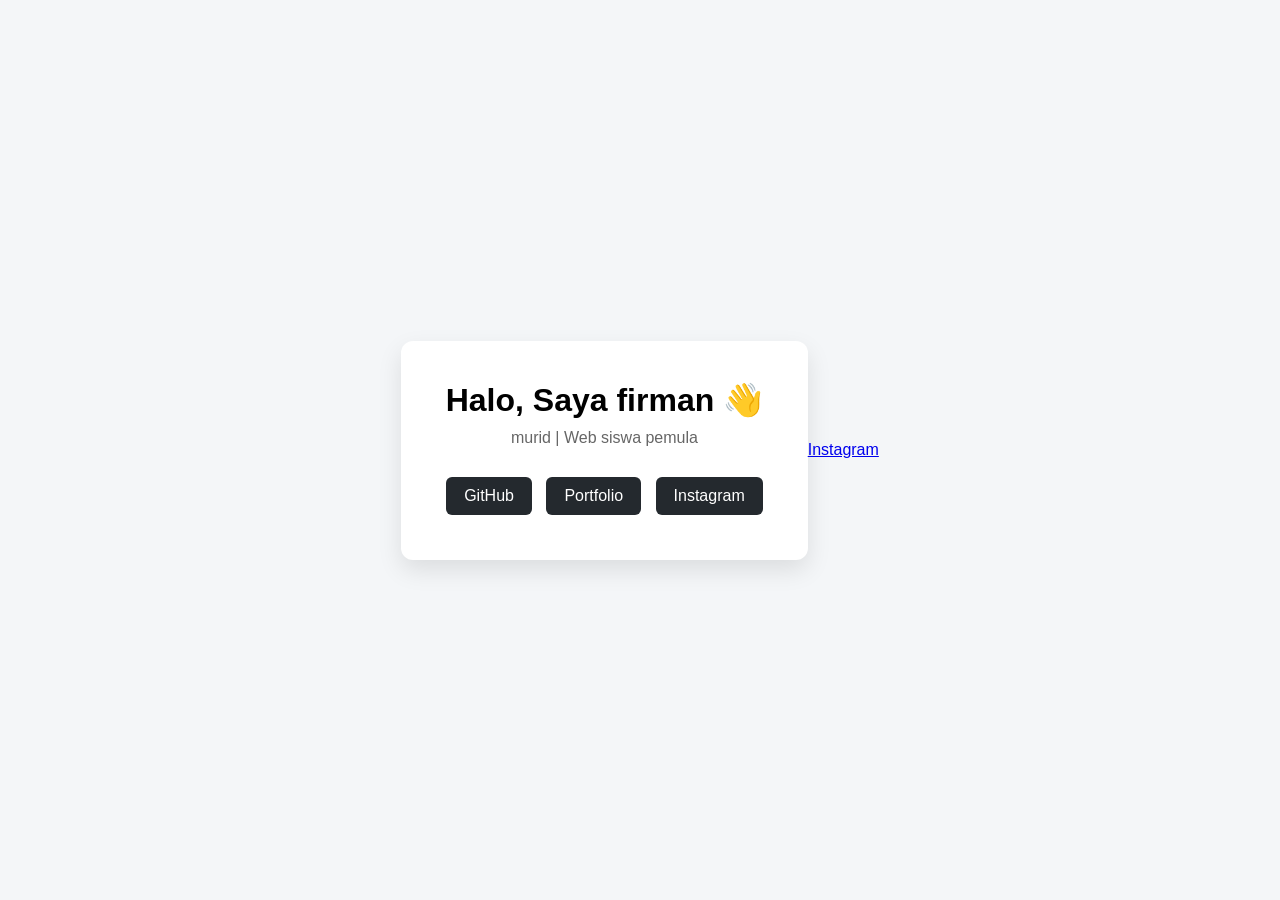
==== index.html @ cd34d42a "Update index.html" ====
<!DOCTYPE html>
<html lang="id">
<head>
  <meta charset="UTF-8">
  <meta name="viewport" content="width=device-width, initial-scale=1.0">
  <title>My GitHub Page</title>
  <link rel="stylesheet" href="style.css">
</head>
<body>

  <div class="container">
    <h1>Halo, Saya firman 👋</h1>
    <p>murid | Web siswa pemula</p>

    <div class="links">
      <a href="https://github.com/username" target="_blank">GitHub</a>
      <a href="#" target="_blank">Portfolio</a>
      <a href="#" target="_blank">Instagram</a>
    </div>
  </div>
<a href="https://instagram.com/vouszaa" target="_blank">
    <i class="fa-brands fa-instagram"></i> Instagram
  </a>
</div>
</body>
</html>
---- style.css ----
* {
  margin: 0;
  padding: 0;
  box-sizing: border-box;
  font-family: Arial, Helvetica, sans-serif;
}

body {
  height: 100vh;
  background: #f4f6f8;
  display: flex;
  justify-content: center;
  align-items: center;
}

.container {
  background: white;
  padding: 40px;
  border-radius: 12px;
  text-align: center;
  box-shadow: 0 10px 25px rgba(0,0,0,0.1);
}

h1 {
  margin-bottom: 10px;
}

p {
  color: #666;
  margin-bottom: 25px;
}

.links a {
  text-decoration: none;
  color: white;
  background: #24292e;
  padding: 10px 18px;
  border-radius: 6px;
  margin: 5px;
  display: inline-block;
  transition: 0.3s;
}

.links a:hover {
  background: #0366d6;
}
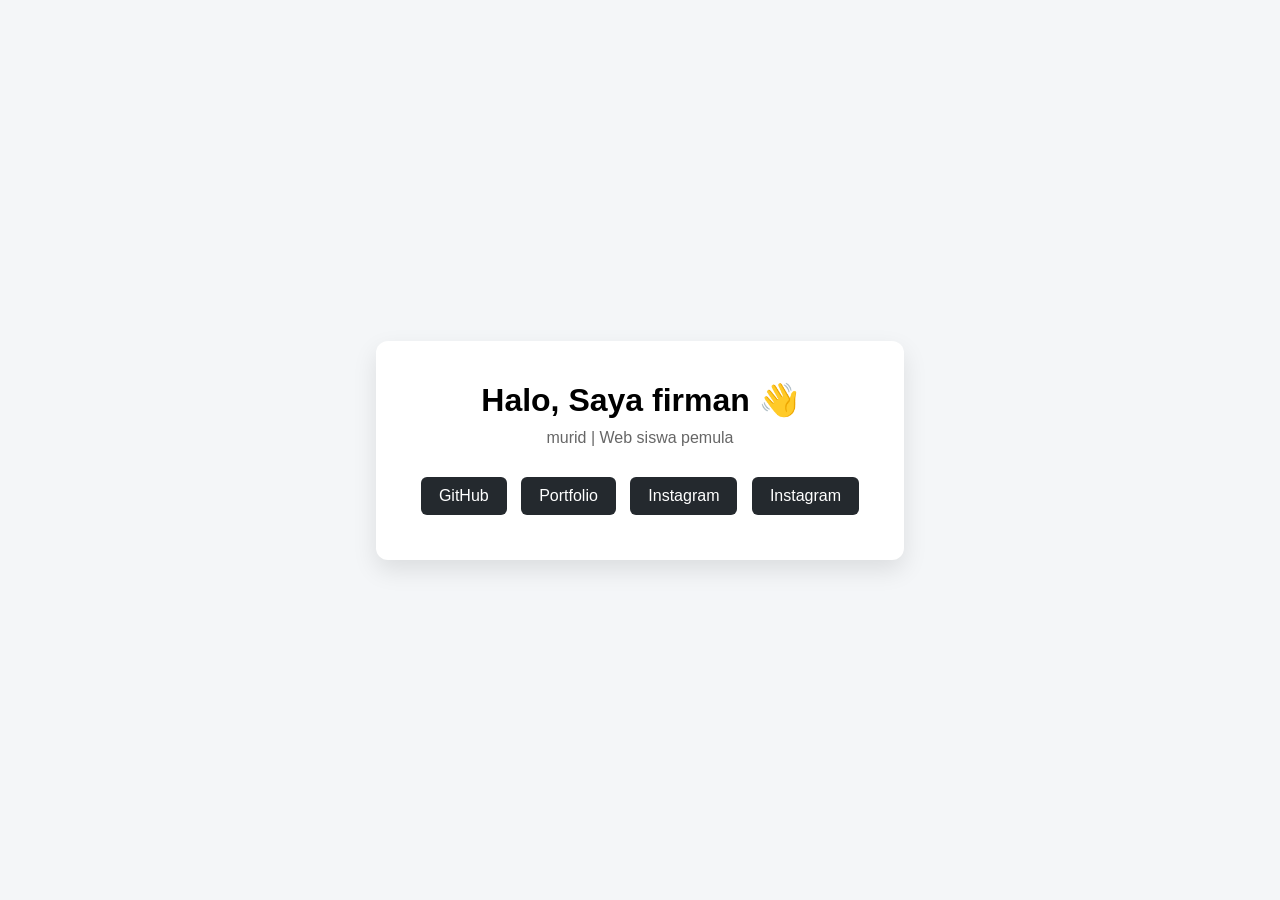
==== commit 55cf5fae: "Update index.html" ====
--- a/index.html
+++ b/index.html
@@ -16,11 +16,11 @@
       <a href="https://github.com/username" target="_blank">GitHub</a>
       <a href="#" target="_blank">Portfolio</a>
       <a href="#" target="_blank">Instagram</a>
-    </div>
-  </div>
-<a href="https://instagram.com/vouszaa" target="_blank">
+      <a href="https://instagram.com/vouszaa" target="_blank">
     <i class="fa-brands fa-instagram"></i> Instagram
   </a>
 </div>
+    </div>
+  </div>
 </body>
 </html>
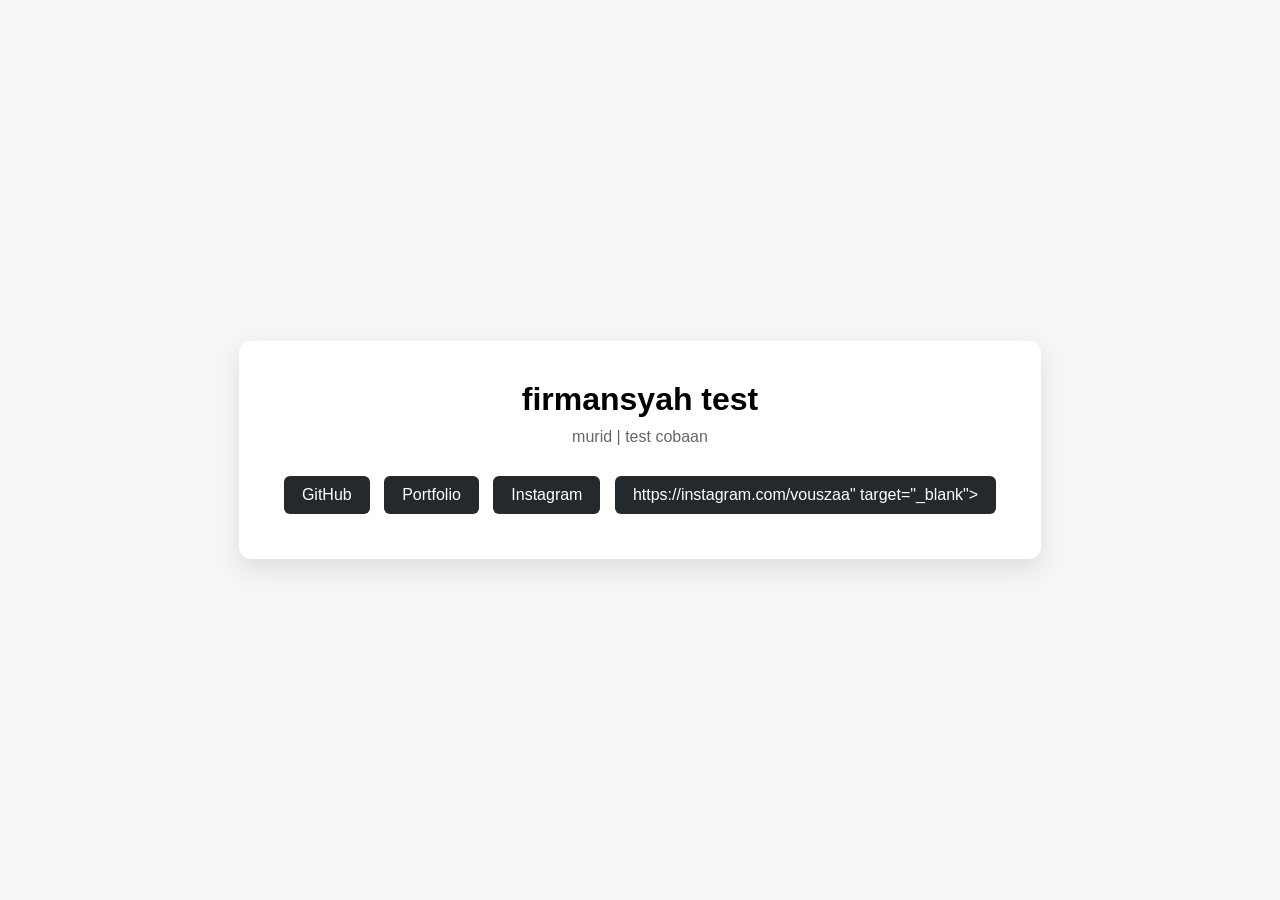
==== commit 1885299f: "Update index.html" ====
--- a/index.html
+++ b/index.html
@@ -9,15 +9,14 @@
 <body>
 
   <div class="container">
-    <h1>Halo, Saya firman 👋</h1>
-    <p>murid | Web siswa pemula</p>
+    <h1> firmansyah test </h1>
+    <p>murid | test cobaan </p>
 
     <div class="links">
       <a href="https://github.com/username" target="_blank">GitHub</a>
       <a href="#" target="_blank">Portfolio</a>
-      <a href="#" target="_blank">Instagram</a>
-      <a href="https://instagram.com/vouszaa" target="_blank">
-    <i class="fa-brands fa-instagram"></i> Instagram
+      <a href="#" target="_blank">Instagram</a> 
+      <a href="#" target="_blank">https://instagram.com/vouszaa" target="_blank">
   </a>
 </div>
     </div>
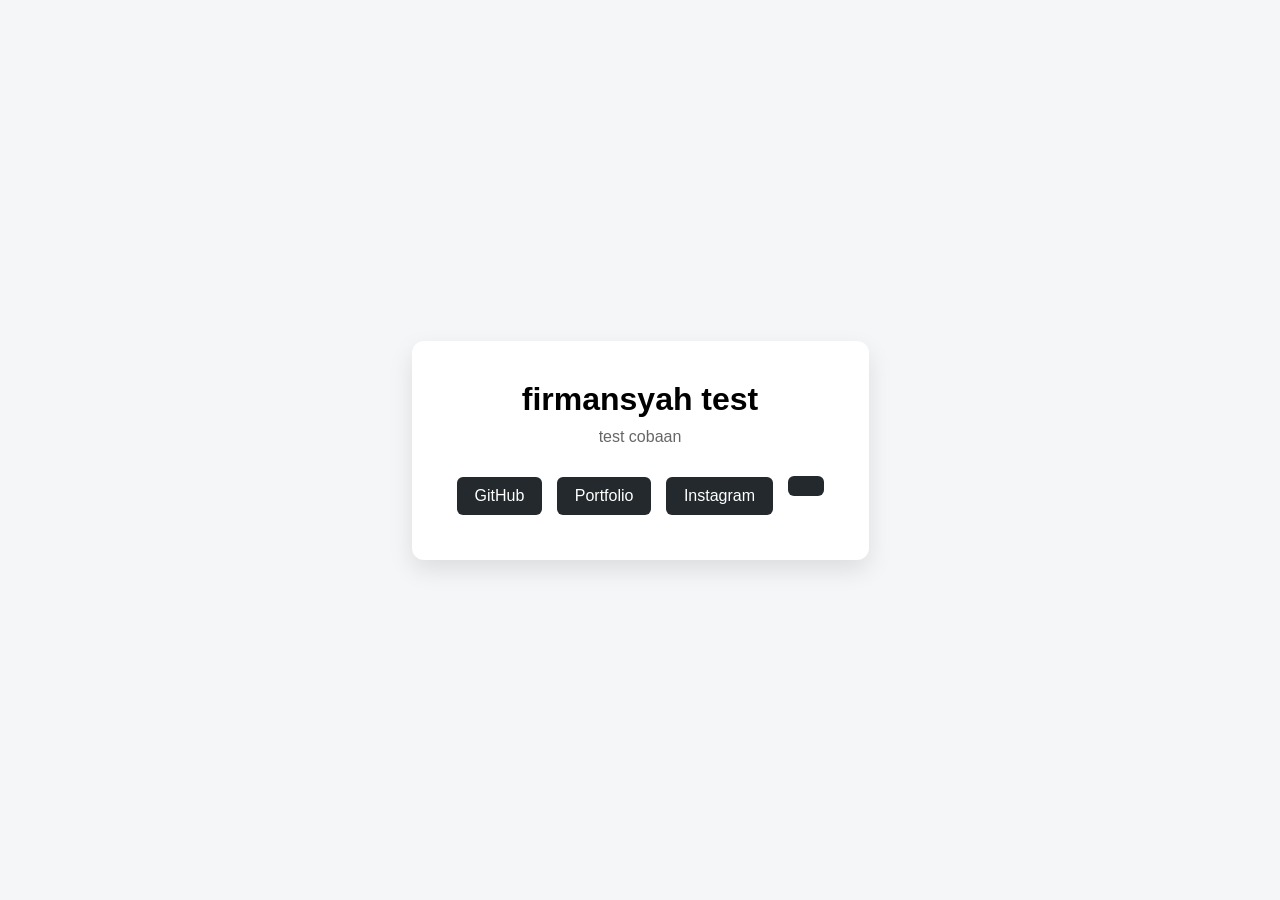
==== commit 491642e2: "Update index.html" ====
--- a/index.html
+++ b/index.html
@@ -10,13 +10,14 @@
 
   <div class="container">
     <h1> firmansyah test </h1>
-    <p>murid | test cobaan </p>
+    <p> test cobaan </p>
 
     <div class="links">
       <a href="https://github.com/username" target="_blank">GitHub</a>
       <a href="#" target="_blank">Portfolio</a>
-      <a href="#" target="_blank">Instagram</a> 
-      <a href="#" target="_blank">https://instagram.com/vouszaa" target="_blank">
+      <a href="#" target="_blank">Instagram</a> <a
+                                                  href="https://instagram.com/vouszaa
+                                                  u" target="_blank">
   </a>
 </div>
     </div>
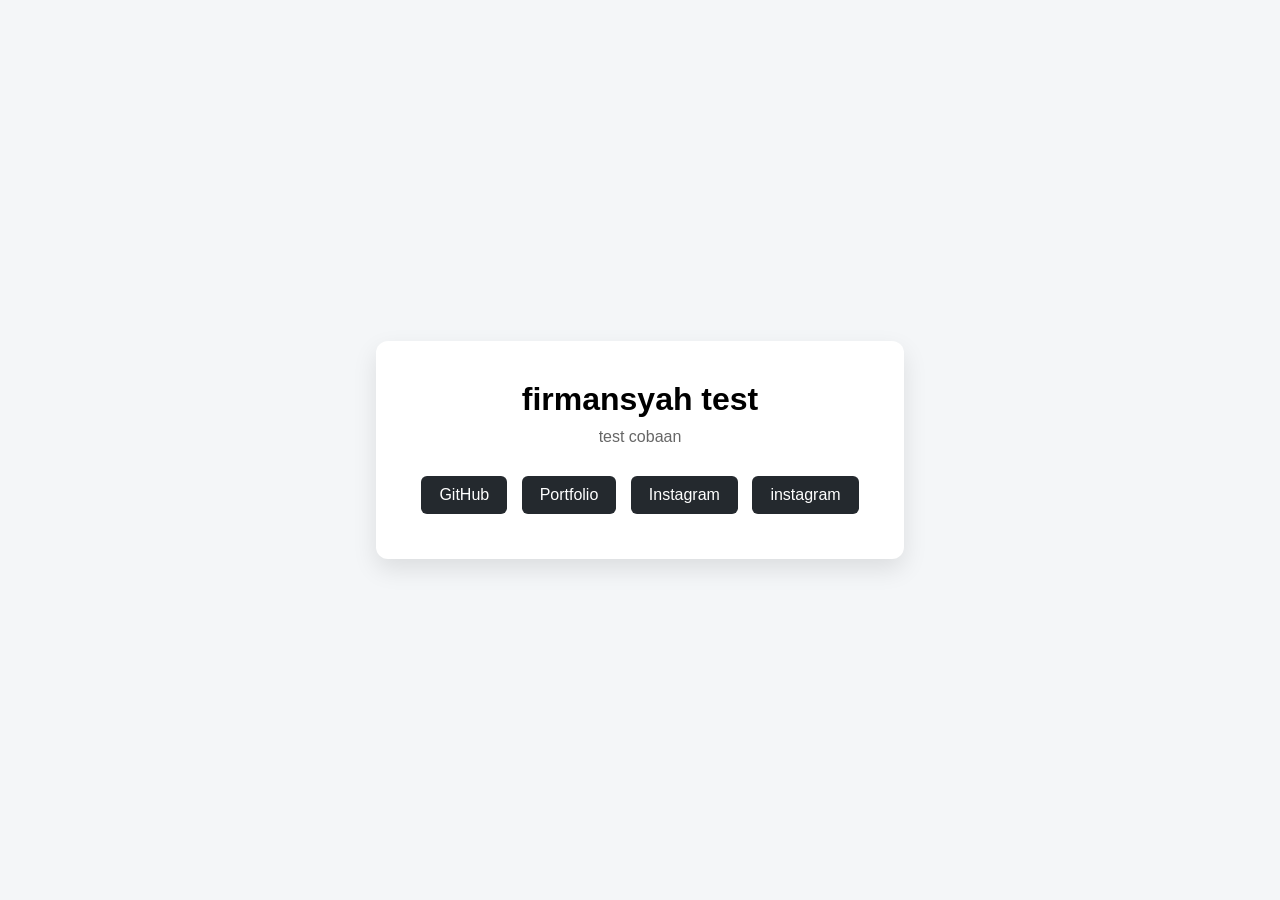
==== commit c4a37b8e: "Update index.html" ====
--- a/index.html
+++ b/index.html
@@ -13,11 +13,10 @@
     <p> test cobaan </p>
 
     <div class="links">
-      <a href="https://github.com/username" target="_blank">GitHub</a>
+      <a href="https://github.com/firmansyahwardana48-cloud" target="_blank">GitHub</a>
       <a href="#" target="_blank">Portfolio</a>
-      <a href="#" target="_blank">Instagram</a> <a
-                                                  href="https://instagram.com/vouszaa
-                                                  u" target="_blank">
+      <a href="#" target="_blank">Instagram</a>
+      <a href="https://instagram.com/vouszaa" target="_blank">instagram</a>
   </a>
 </div>
     </div>
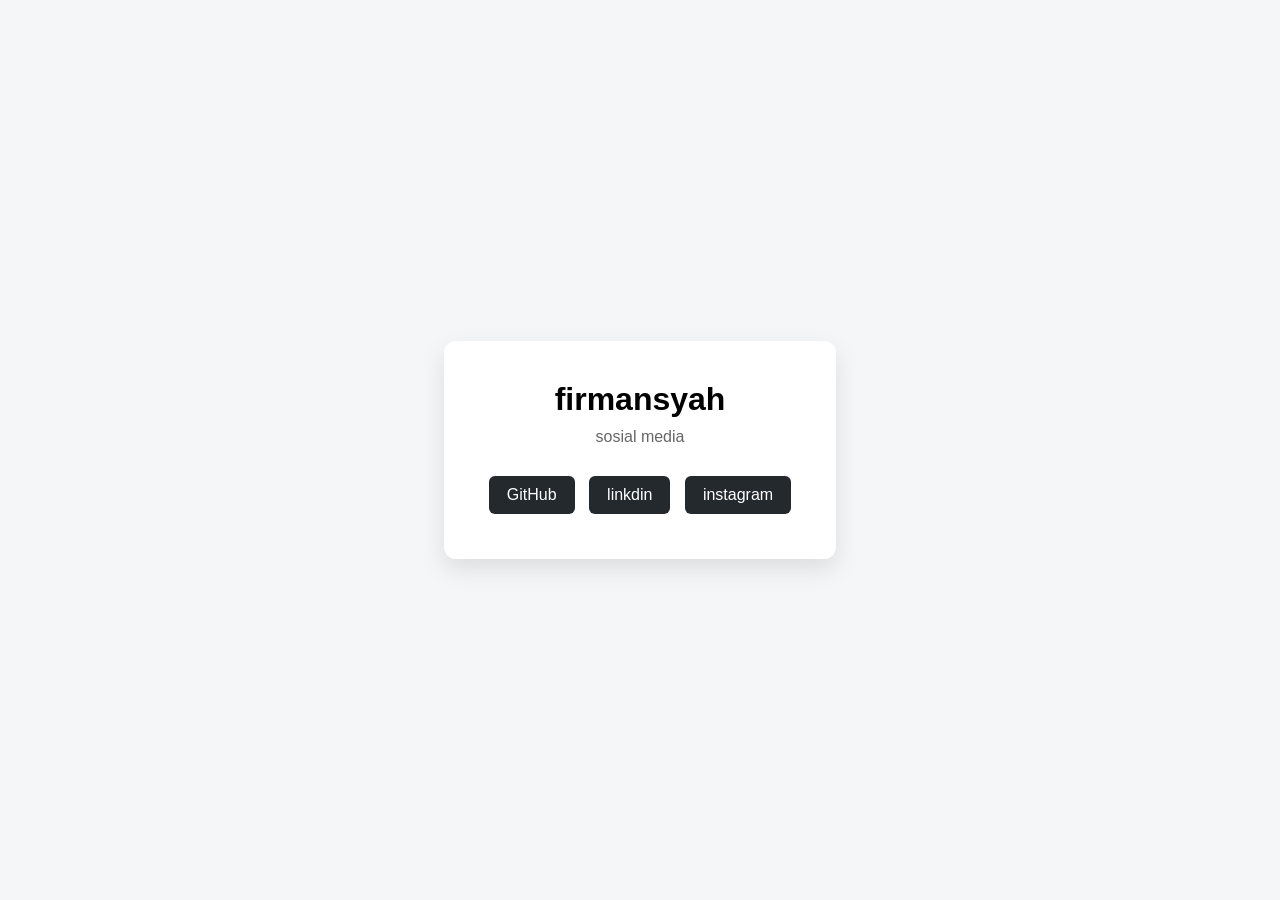
==== commit a73e6d01: "Update index.html" ====
--- a/index.html
+++ b/index.html
@@ -9,13 +9,12 @@
 <body>
 
   <div class="container">
-    <h1> firmansyah test </h1>
-    <p> test cobaan </p>
+    <h1> firmansyah </h1>
+    <p> sosial media </p>
 
     <div class="links">
       <a href="https://github.com/firmansyahwardana48-cloud" target="_blank">GitHub</a>
-      <a href="#" target="_blank">Portfolio</a>
-      <a href="#" target="_blank">Instagram</a>
+      <a href="https://linkedin.com/firmansyahariyandawardana" target="_blank">linkdin</a>
       <a href="https://instagram.com/vouszaa" target="_blank">instagram</a>
   </a>
 </div>
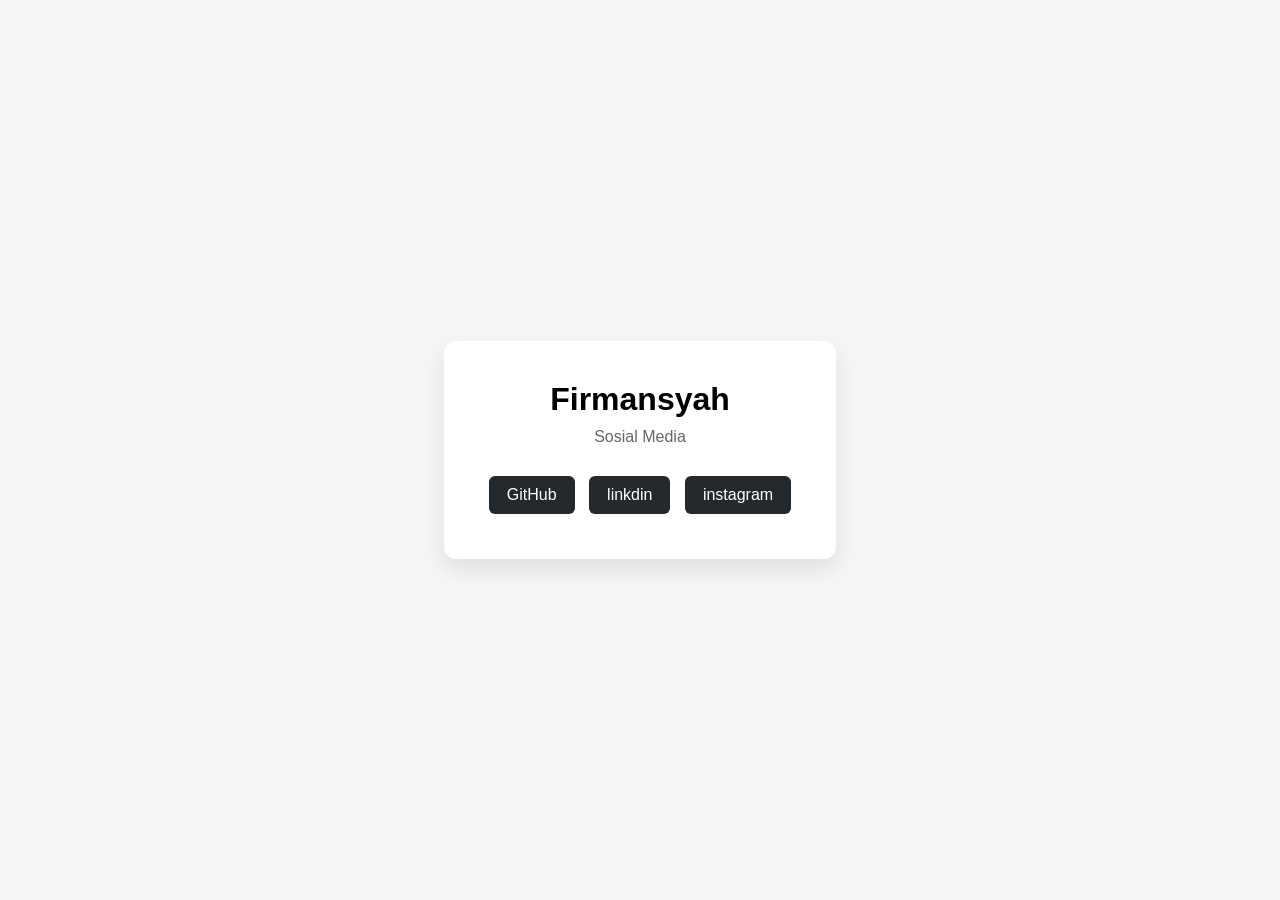
==== commit f5ccb684: "Update index.html" ====
--- a/index.html
+++ b/index.html
@@ -9,12 +9,12 @@
 <body>
 
   <div class="container">
-    <h1> firmansyah </h1>
-    <p> sosial media </p>
+    <h1> Firmansyah </h1>
+    <p> Sosial Media </p>
 
     <div class="links">
       <a href="https://github.com/firmansyahwardana48-cloud" target="_blank">GitHub</a>
-      <a href="https://linkedin.com/firmansyahariyandawardana" target="_blank">linkdin</a>
+      <a href="https://linkedin.com/in/firmansyah-ariyanda-wardana" target="_blank">linkdin</a>
       <a href="https://instagram.com/vouszaa" target="_blank">instagram</a>
   </a>
 </div>
